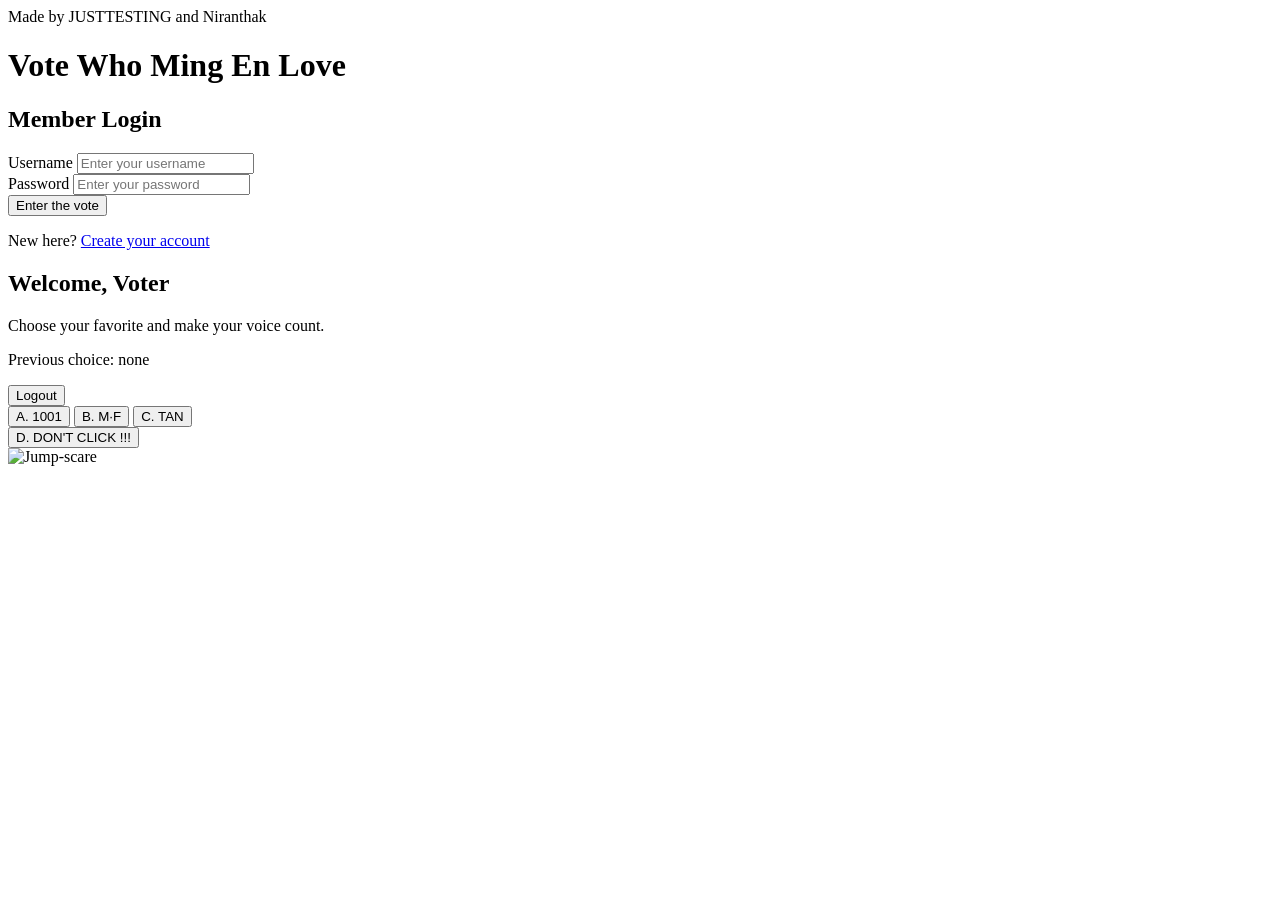
==== index.html @ 808b5995 "Update index.html" ====
﻿<!DOCTYPE html>
<html lang="en">

<head>
  <meta charset="utf-8" />
  <meta name="viewport" content="width=device-width, initial-scale=1.0" />
  <title>Vote Who Jayson Love 2.0</title>
  <link href="style.css" rel="stylesheet" type="text/css" />
</head>

<body>
  <div class="page-shell">
    <header class="hero">
      <div class="hero-copy">
        <span class="eyebrow">Made by JUSTTESTING and Niranthak</span>
        <h1>Vote Who Ming En Love</h1>
      </div>
    </header>

    <main class="main-grid">
      <section class="card login-card" id="login-card">
        <h2>Member Login</h2>
        <div class="form-row">
          <label for="login-username">Username</label>
          <input type="text" id="login-username" placeholder="Enter your username" autocomplete="username" />
        </div>
        <div class="form-row">
          <label for="login-password">Password</label>
          <input type="password" id="login-password" placeholder="Enter your password" autocomplete="current-password" />
        </div>
        <button class="primary-btn" onclick="login()">Enter the vote</button>
        <div class="saved-users" id="saved-users"></div>
        <p class="small">New here? <a href="signup.html">Create your account</a></p>
        <div class="message" id="login-message"></div>
      </section>

      <section class="card vote-card hidden" id="vote-card">
        <div class="vote-header">
          <div>
            <h2 id="greeting">Welcome, Voter</h2>
            <p>Choose your favorite and make your voice count.</p>
            <p class="current-vote" id="current-vote">Previous choice: <span id="previous-choice">none</span></p>
          </div>
          <button class="text-btn" onclick="logout()">Logout</button>
        </div>

        <div class="vote-grid">
          <button class="vote" data-choice="A. 1001" onclick="vote('A. 1001')">A. 1001</button>
          <button class="vote" data-choice="B. M·F" onclick="vote('B. M·F')">B. M·F</button>
          <button class="vote" data-choice="C. TAN" onclick="vote('C. TAN')">C. TAN</button>
        </div>

        <button class="vote danger hidden-dont-click" data-choice="D. DON'T CLICK !!!" onclick="vote('D. DON\'T CLICK !!!'); jumpscare()" title="Do not click this one unless you want a surprise.">D. DON'T CLICK !!!</button>

        <div class="vote-feedback" id="vote-feedback"></div>
      </section>
    </main>
  </div>

  <div class="jump-scare" id="jump-scare">
    <img src="jump-scare.png" alt="Jump-scare" />
  </div>

  <audio id="jump-scare-audio" src="attached_assets/jumpscare.mp3" preload="auto"></audio>
  <script src="script.js"></script>
</body>

</html>
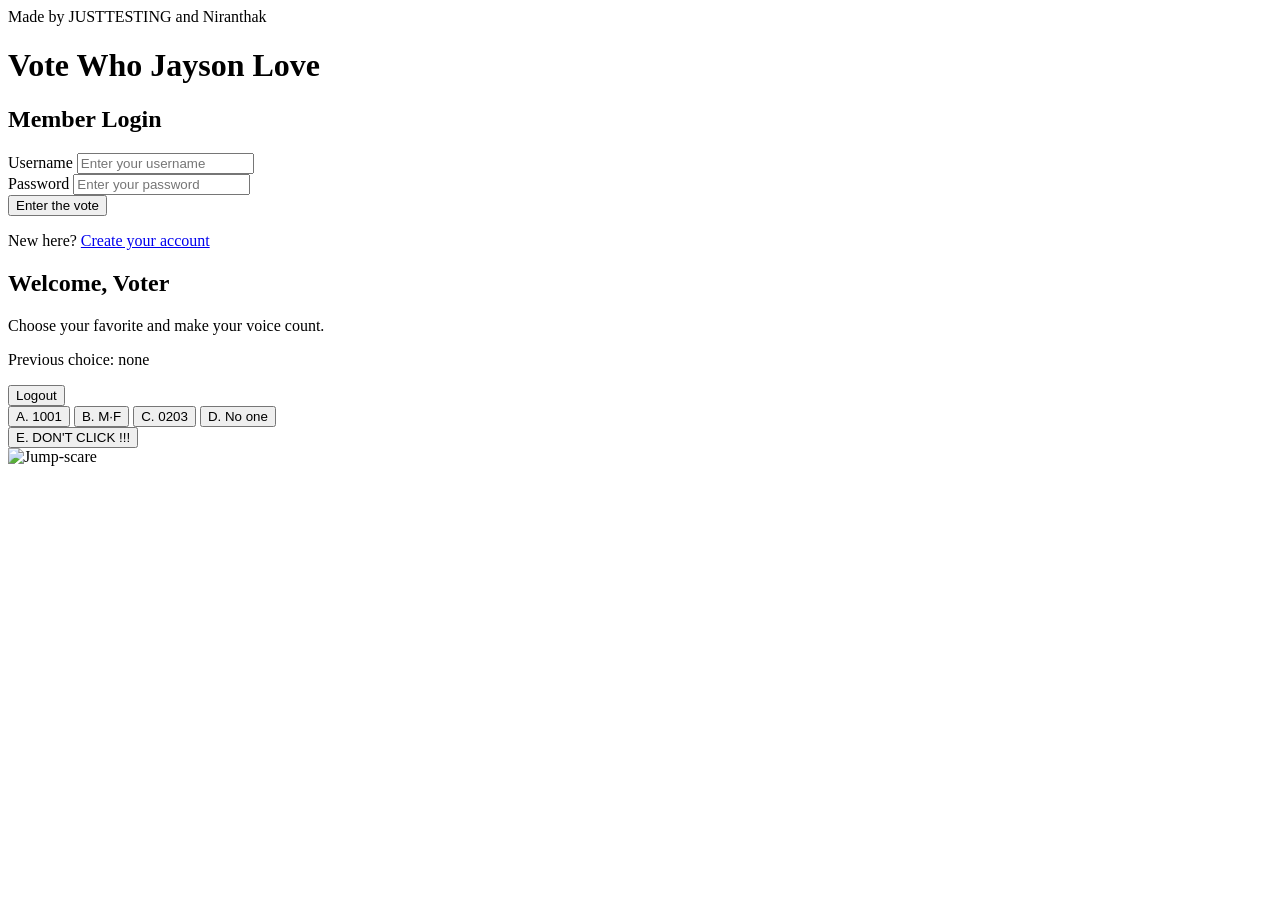
==== commit 154cbd47: "Update index.html" ====
--- a/index.html
+++ b/index.html
@@ -13,7 +13,7 @@
     <header class="hero">
       <div class="hero-copy">
         <span class="eyebrow">Made by JUSTTESTING and Niranthak</span>
-        <h1>Vote Who Ming En Love</h1>
+        <h1>Vote Who Jayson Love</h1>
       </div>
     </header>
 
@@ -47,10 +47,11 @@
         <div class="vote-grid">
           <button class="vote" data-choice="A. 1001" onclick="vote('A. 1001')">A. 1001</button>
           <button class="vote" data-choice="B. M·F" onclick="vote('B. M·F')">B. M·F</button>
-          <button class="vote" data-choice="C. TAN" onclick="vote('C. TAN')">C. TAN</button>
+          <button class="vote" data-choice="C. 0203" onclick="vote('C. 0203')">C. 0203</button>
+          <button class="vote" data-choice="D. No One" onclick="vote('D. No One')">D. No one</button>
         </div>
 
-        <button class="vote danger hidden-dont-click" data-choice="D. DON'T CLICK !!!" onclick="vote('D. DON\'T CLICK !!!'); jumpscare()" title="Do not click this one unless you want a surprise.">D. DON'T CLICK !!!</button>
+        <button class="vote danger hidden-dont-click" data-choice="E. DON'T CLICK !!!" onclick="vote('E. DON\'T CLICK !!!'); jumpscare()" title="Do not click this one unless you want a surprise.">E. DON'T CLICK !!!</button>
 
         <div class="vote-feedback" id="vote-feedback"></div>
       </section>
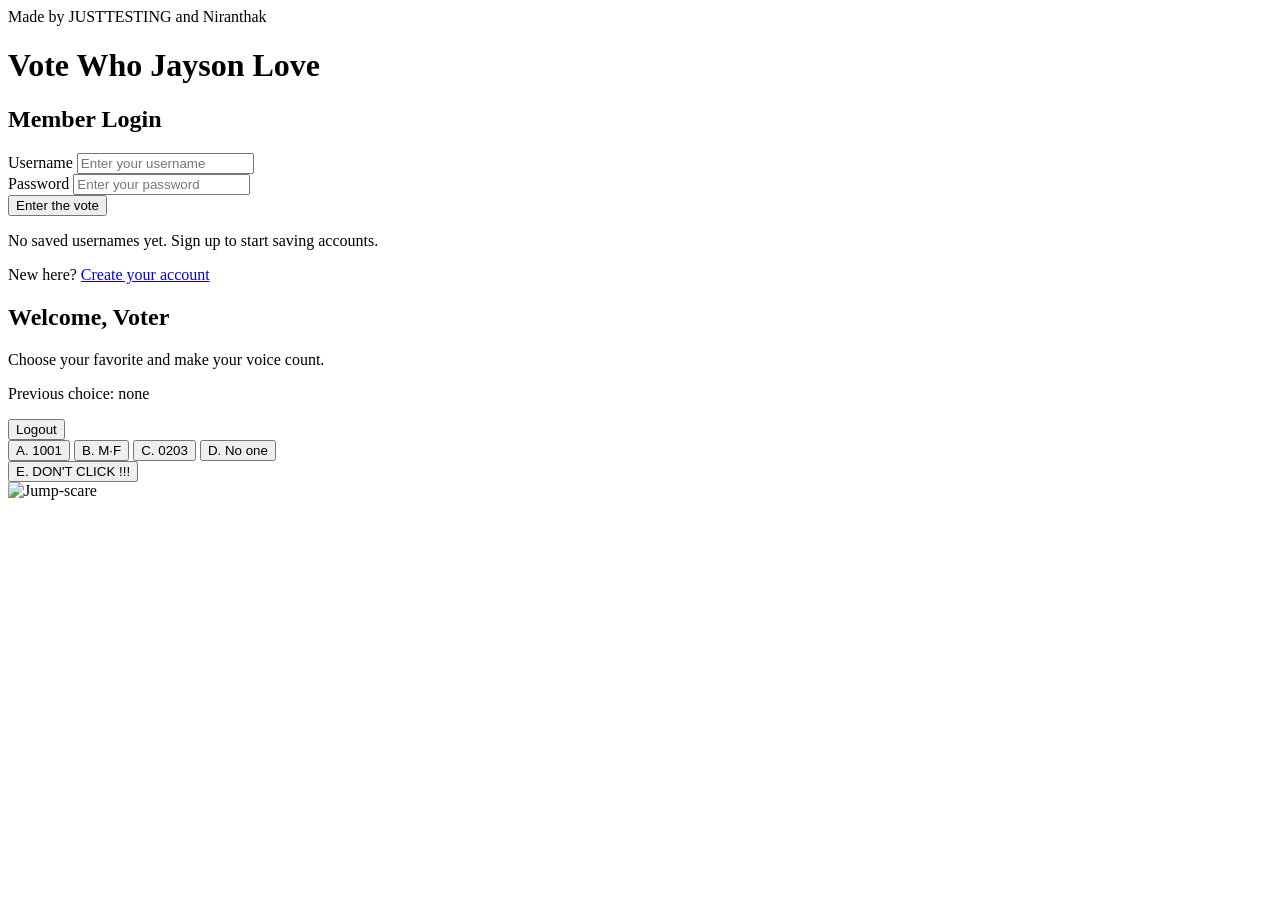
==== commit 9b320d72: "Update index.html" ====
--- a/index.html
+++ b/index.html
@@ -63,6 +63,7 @@
   </div>
 
   <audio id="jump-scare-audio" src="attached_assets/jumpscare.mp3" preload="auto"></audio>
+  <script src="https://cdn.jsdelivr.net/npm/@supabase/supabase-js@2"></script>
   <script src="script.js"></script>
 </body>
 
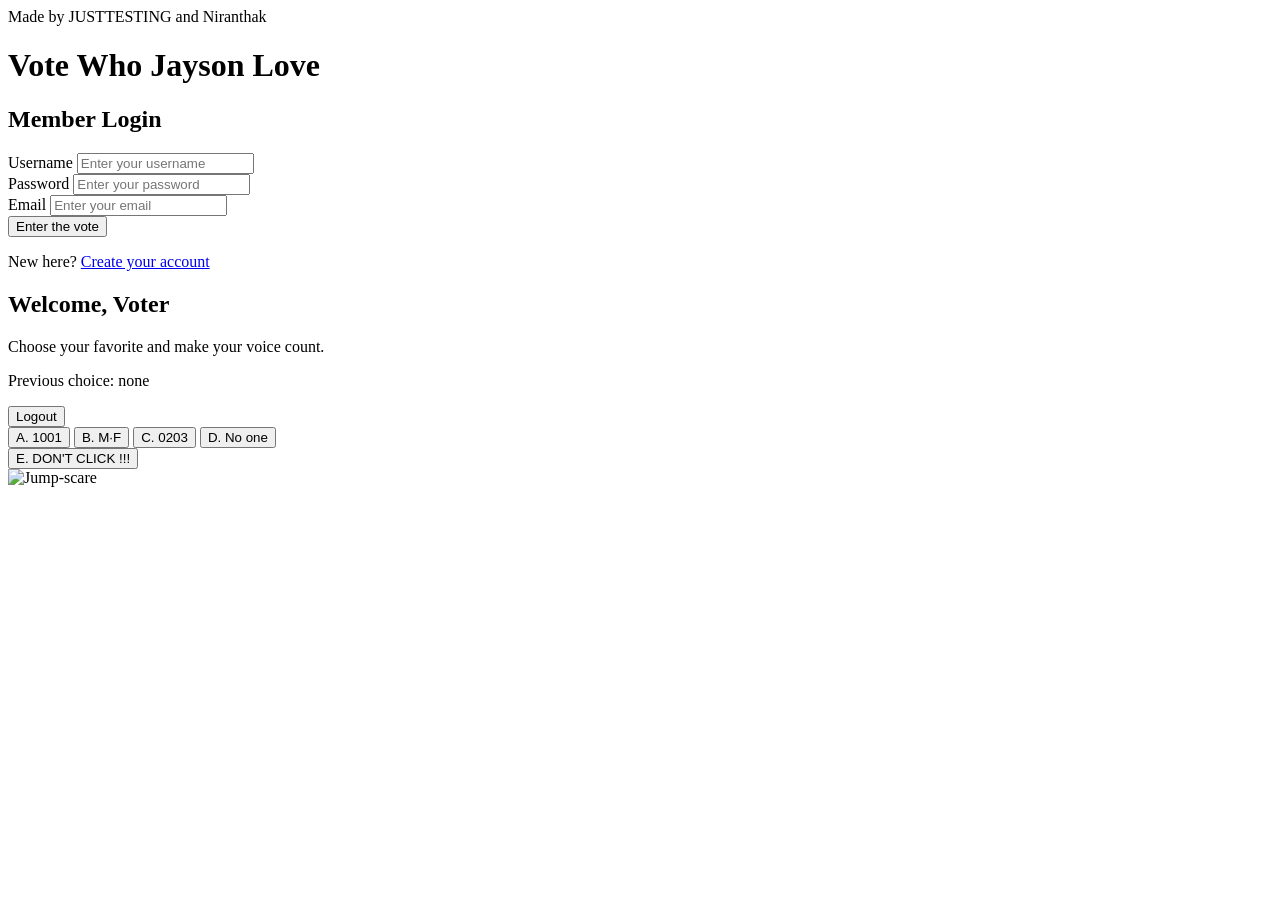
==== commit d81997f3: "Update index.html" ====
--- a/index.html
+++ b/index.html
@@ -28,6 +28,10 @@
           <label for="login-password">Password</label>
           <input type="password" id="login-password" placeholder="Enter your password" autocomplete="current-password" />
         </div>
+        <div class="form-row">
+          <label for="login-email">Email</label>
+          <input type="email" id="login-email" placeholder="Enter your email" autocomplete="email" required/>
+</div>
         <button class="primary-btn" onclick="login()">Enter the vote</button>
         <div class="saved-users" id="saved-users"></div>
         <p class="small">New here? <a href="signup.html">Create your account</a></p>
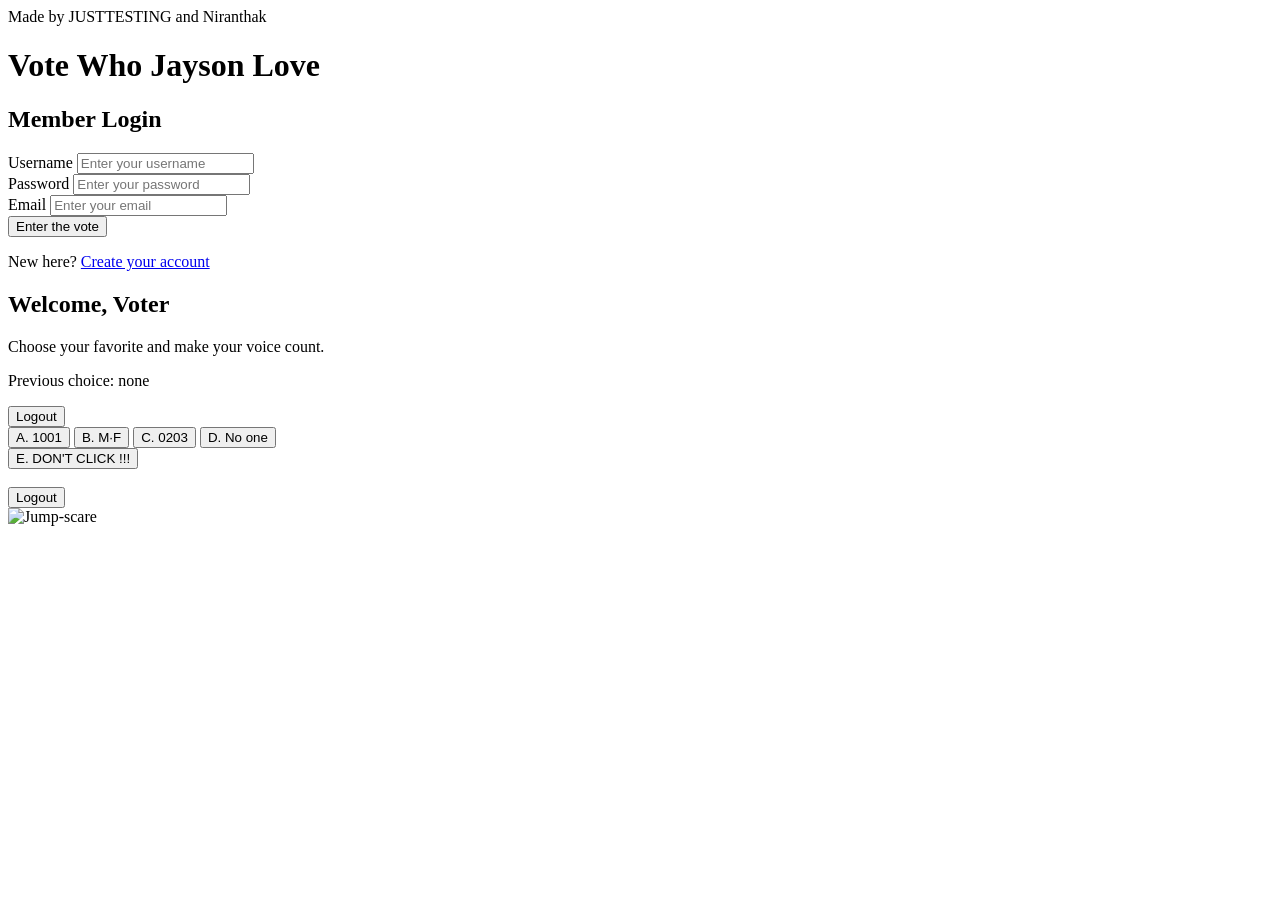
==== commit a566450d: "Update index.html" ====
--- a/index.html
+++ b/index.html
@@ -62,11 +62,22 @@
     </main>
   </div>
 
+<div class="vote-comfirmation" id="vote-comfirmation">
+  <div class="confirmation-content">
+    <h3 class="popup-message"></h3>
+    <p id="confirmation-message"></p>
+    <div class="confirmation-choice" id="confirmation-choice"></div>
+    <button id="confirmation-close" onclick="logout()">
+      Logout
+    </button>
+  </div>
+</div>
+  
   <div class="jump-scare" id="jump-scare">
     <img src="jump-scare.png" alt="Jump-scare" />
   </div>
-
   <audio id="jump-scare-audio" src="attached_assets/jumpscare.mp3" preload="auto"></audio>
+  
   <script src="https://cdn.jsdelivr.net/npm/@supabase/supabase-js@2"></script>
   <script src="script.js"></script>
 </body>
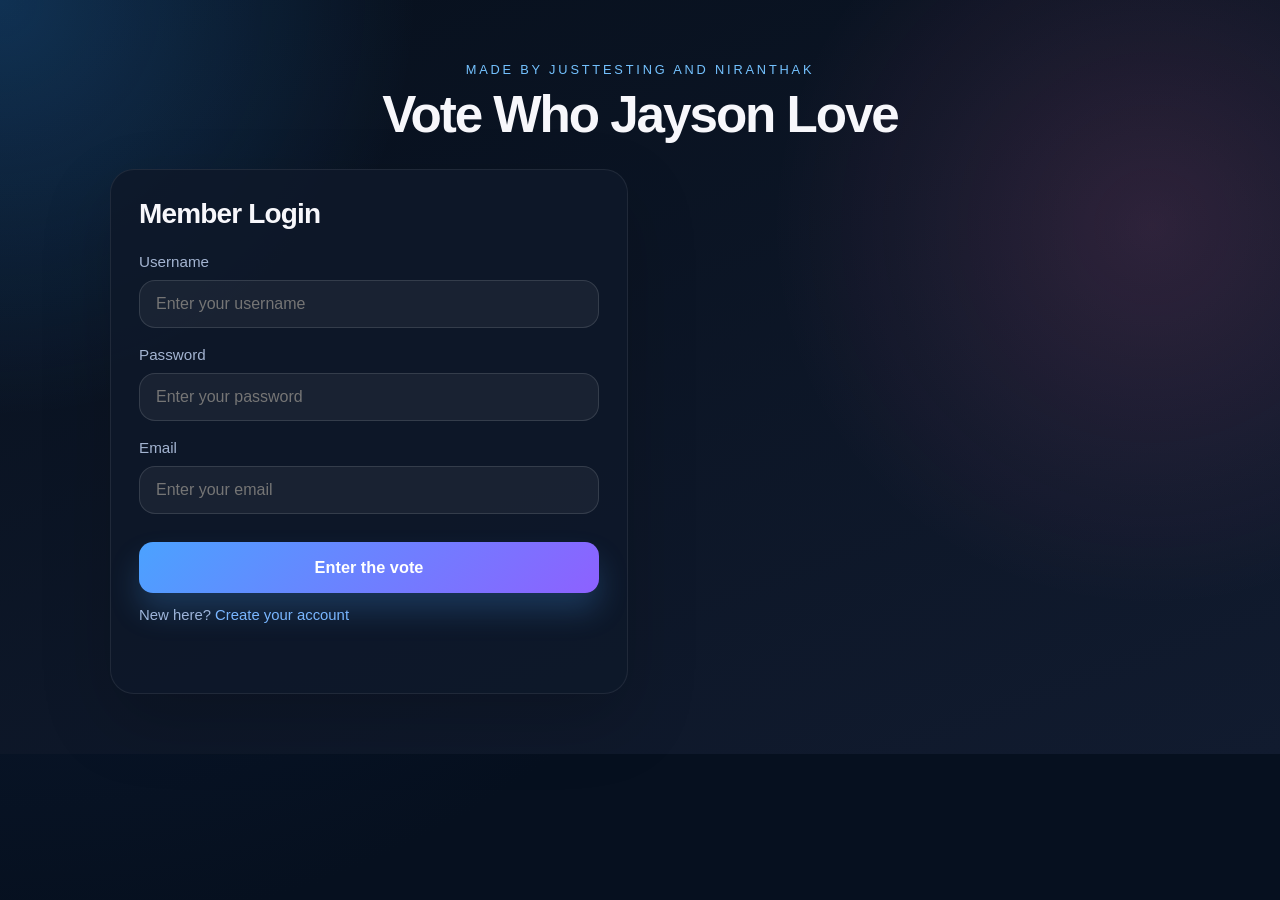
==== commit f051c647: "Update index.html" ====
--- a/index.html
+++ b/index.html
@@ -67,6 +67,7 @@
     <h3 class="popup-message"></h3>
     <p id="confirmation-message"></p>
     <div class="confirmation-choice" id="confirmation-choice"></div>
+    <img class="jayson-approve" src="W-Jayson.jpg" alt="Jayson approve">
     <button id="confirmation-close" onclick="logout()">
       Logout
     </button>
--- a/style.css
+++ b/style.css
@@ -0,0 +1,385 @@
+* {
+  box-sizing: border-box;
+}
+
+:root {
+  color-scheme: dark;
+  font-family: "Inter", "Segoe UI", Roboto, sans-serif;
+  background: radial-gradient(circle at top left, #0e1f3c, #06101f 60%);
+  color: #f7f7fb;
+}
+
+html,
+body {
+  margin: 0;
+  min-height: 100%;
+  width: 100%;
+}
+
+body {
+  background: radial-gradient(circle at top left, rgba(45, 156, 255, 0.24), transparent 28%),
+    radial-gradient(circle at 90% 30%, rgba(255, 112, 179, 0.14), transparent 30%),
+    linear-gradient(160deg, #07101d 0%, #111b2f 100%);
+}
+
+.page-shell {
+  max-width: 1100px;
+  margin: 0 auto;
+  padding: 32px 20px 60px;
+}
+
+.hero {
+  text-align: center;
+  padding: 28px 18px 10px;
+}
+
+.small-hero {
+  padding-bottom: 0;
+}
+
+.eyebrow {
+  display: inline-block;
+  color: #74c2ff;
+  text-transform: uppercase;
+  letter-spacing: 0.22em;
+  font-size: 0.8rem;
+  margin-bottom: 12px;
+}
+
+.hero h1 {
+  margin: 0;
+  font-size: clamp(2.8rem, 4vw, 4.4rem);
+  letter-spacing: -0.04em;
+  line-height: 1.02;
+}
+
+.hero p {
+  margin: 16px auto 0;
+  max-width: 720px;
+  color: #d4d8e8;
+  font-size: 1rem;
+  line-height: 1.7;
+}
+
+.main-grid {
+  display: grid;
+  grid-template-columns: 1fr 1fr;
+  gap: 24px;
+  align-items: start;
+  padding-top: 18px;
+}
+
+.card {
+  background: rgba(14, 24, 42, 0.88);
+  border: 1px solid rgba(255, 255, 255, 0.08);
+  border-radius: 24px;
+  padding: 28px;
+  box-shadow: 0 28px 70px rgba(0, 0, 0, 0.18);
+}
+
+.login-card,
+.signup-card,
+.vote-card {
+  min-height: 340px;
+}
+
+h2 {
+  margin-top: 0;
+  letter-spacing: -0.03em;
+  font-size: 1.75rem;
+}
+
+.form-row {
+  display: flex;
+  flex-direction: column;
+  align-items: flex-start;
+  gap: 10px;
+  margin: 18px 0;
+}
+
+label {
+  font-size: 0.95rem;
+  color: #a3b4d1;
+}
+
+input {
+  width: 100%;
+  padding: 14px 16px;
+  border-radius: 16px;
+  border: 1px solid rgba(255, 255, 255, 0.12);
+  background: rgba(255, 255, 255, 0.05);
+  color: #f7f7fb;
+  font-size: 1rem;
+}
+
+input:focus {
+  outline: none;
+  border-color: #58a6ff;
+  box-shadow: 0 0 0 4px rgba(88, 166, 255, 0.12);
+}
+
+.primary-btn,
+.text-btn,
+.vote {
+  border: none;
+  cursor: pointer;
+  border-radius: 14px;
+  transition: transform 0.18s ease, box-shadow 0.18s ease;
+}
+
+.primary-btn {
+  width: 100%;
+  padding: 16px 18px;
+  background: linear-gradient(135deg, #4ba2ff, #8d61ff);
+  color: white;
+  font-size: 1.02rem;
+  font-weight: 700;
+  margin-top: 10px;
+  box-shadow: 0 18px 30px rgba(75, 162, 255, 0.22);
+}
+
+.secondary-btn {
+  padding: 14px 18px;
+  border-radius: 14px;
+  background: rgba(255, 255, 255, 0.08);
+  color: #f3f7ff;
+  border: 1px solid rgba(255, 255, 255, 0.14);
+  font-weight: 700;
+  transition: transform 0.18s ease, background 0.18s ease;
+}
+
+.secondary-btn:hover {
+  background: rgba(255, 255, 255, 0.16);
+  transform: translateY(-1px);
+}
+
+.hidden-dont-click {
+  position: fixed;
+  right: 18px;
+  bottom: 18px;
+  opacity: 0.75;
+  padding: 12px 16px;
+  font-size: 0.85rem;
+  border-radius: 14px;
+  transform: rotate(-3deg);
+  box-shadow: 0 12px 30px rgba(0, 0, 0, 0.35);
+}
+
+.primary-btn:hover,
+.vote:hover,
+.text-btn:hover {
+  transform: translateY(-1px);
+}
+
+.text-btn {
+  background: transparent;
+  color: #8fb6ff;
+  font-size: 0.95rem;
+  padding: 8px 14px;
+}
+
+.small {
+  margin: 14px 0 0;
+  color: #9db4da;
+  font-size: 0.93rem;
+}
+
+.small a {
+  color: #79b6ff;
+  text-decoration: none;
+}
+
+saved-users {
+  margin: 18px 0 0;
+  text-align: left;
+}
+
+.saved-users .small {
+  margin-bottom: 10px;
+}
+
+.saved-user-list {
+  display: flex;
+  flex-wrap: wrap;
+  gap: 10px;
+}
+
+.saved-user-btn {
+  background: rgba(255, 255, 255, 0.08);
+  border: 1px solid rgba(255, 255, 255, 0.14);
+  color: #eef2ff;
+  padding: 10px 14px;
+  border-radius: 999px;
+  cursor: pointer;
+  transition: background 0.2s ease, transform 0.18s ease;
+}
+
+.saved-user-btn:hover {
+  background: rgba(255, 255, 255, 0.16);
+  transform: translateY(-1px);
+}
+
+.message,
+.vote-feedback {
+  margin-top: 18px;
+  color: #d5e4ff;
+  min-height: 24px;
+}
+
+.vote-header {
+  display: flex;
+  justify-content: space-between;
+  gap: 18px;
+  align-items: center;
+  flex-wrap: wrap;
+}
+
+.vote-grid {
+  display: grid;
+  grid-template-columns: repeat(2, minmax(0, 1fr));
+  gap: 18px;
+  margin-top: 24px;
+}
+
+.vote {
+  padding: 18px 14px;
+  background: linear-gradient(135deg, #ff6c89, #ff9f68);
+  color: white;
+  font-size: 1rem;
+  font-weight: 700;
+  min-height: 110px;
+  display: flex;
+  align-items: center;
+  justify-content: center;
+  box-shadow: 0 20px 45px rgba(255, 108, 137, 0.18);
+  transition: transform 0.18s ease, box-shadow 0.18s ease, filter 0.18s ease;
+}
+
+.vote.selected {
+  outline: 2px solid #fff;
+  outline-offset: 4px;
+  box-shadow: 0 24px 55px rgba(255, 108, 137, 0.28);
+  filter: saturate(1.2);
+}
+
+.vote.danger {
+  background: linear-gradient(135deg, #ff3b30, #dc3545);
+}
+
+.hidden {
+  display: none !important;
+}
+
+.database-card {
+  min-height: auto;
+}
+
+.db-list {
+  margin-top: 18px;
+  border-top: 1px solid rgba(255, 255, 255, 0.08);
+  padding-top: 18px;
+}
+
+.secret-row {
+  display: flex;
+  justify-content: space-between;
+  gap: 14px;
+  padding: 12px 0;
+  border-bottom: 1px solid rgba(255, 255, 255, 0.06);
+  color: #d8e2ff;
+}
+
+.secret-row:last-child {
+  border-bottom: none;
+}
+
+.jump-scare {
+  position: fixed;
+  inset: 0;
+  display: grid;
+  place-items: center;
+  background: rgba(0, 0, 0, 0.85);
+  opacity: 0;
+  pointer-events: none;
+  transition: opacity 0.2s ease;
+  z-index: 999;
+}
+
+.jump-scare.visible {
+  opacity: 1;
+  pointer-events: auto;
+}
+
+.jump-scare img {
+  max-width: 90vw;
+  max-height: 90vh;
+  border-radius: 24px;
+  box-shadow: 0 32px 80px rgba(0, 0, 0, 0.7);
+}
+
+.vote-comfirmation {
+  display: none;
+  position: fixed;
+  top: 50%;
+  left: 50%;
+  background: rgba(14, 24, 42, 0.88);
+  border: 1px solid rgba(255, 255, 255, 0.08);
+  border-radius: 24px;
+  padding: 40px;
+  transform: translate(-50%, -50%);
+  border-radius: 24px;
+  justify-content: center;
+  align-items: center;
+  z-index: 9999;
+}
+
+.vote-comfirmation.show {
+  display: flex;
+}
+
+.confirmation-content {
+  padding: 30px;
+  border-radius: 15px;
+  text-align: center;
+  width: 300px;
+  max-width: 85%;
+}
+
+.confirmation-choice {
+  margin: 15px 0;
+  font-weight: bold;
+}
+
+#confirmation-close {
+  background: linear-gradient(135deg, #ff6c89, #ff9f68);
+  color: white;
+  border: none;
+  border-radius: 5px;
+  font-size: 1rem;
+  font-weight: 700;
+  align-items: center;
+  justify-content: center;
+  box-shadow: 0 20px 45px rgba(255, 108, 137, 0.18);
+  padding: 10px 20px;
+  cursor: pointer;
+}
+
+@media (max-width: 840px) {
+  .main-grid {
+    grid-template-columns: 1fr;
+  }
+
+  .vote-grid {
+    grid-template-columns: 1fr;
+  }
+}
+
+@media (max-width: 520px) {
+  .card {
+    padding: 22px;
+  }
+
+  .hero h1 {
+    font-size: 2.4rem;
+  }
+}
